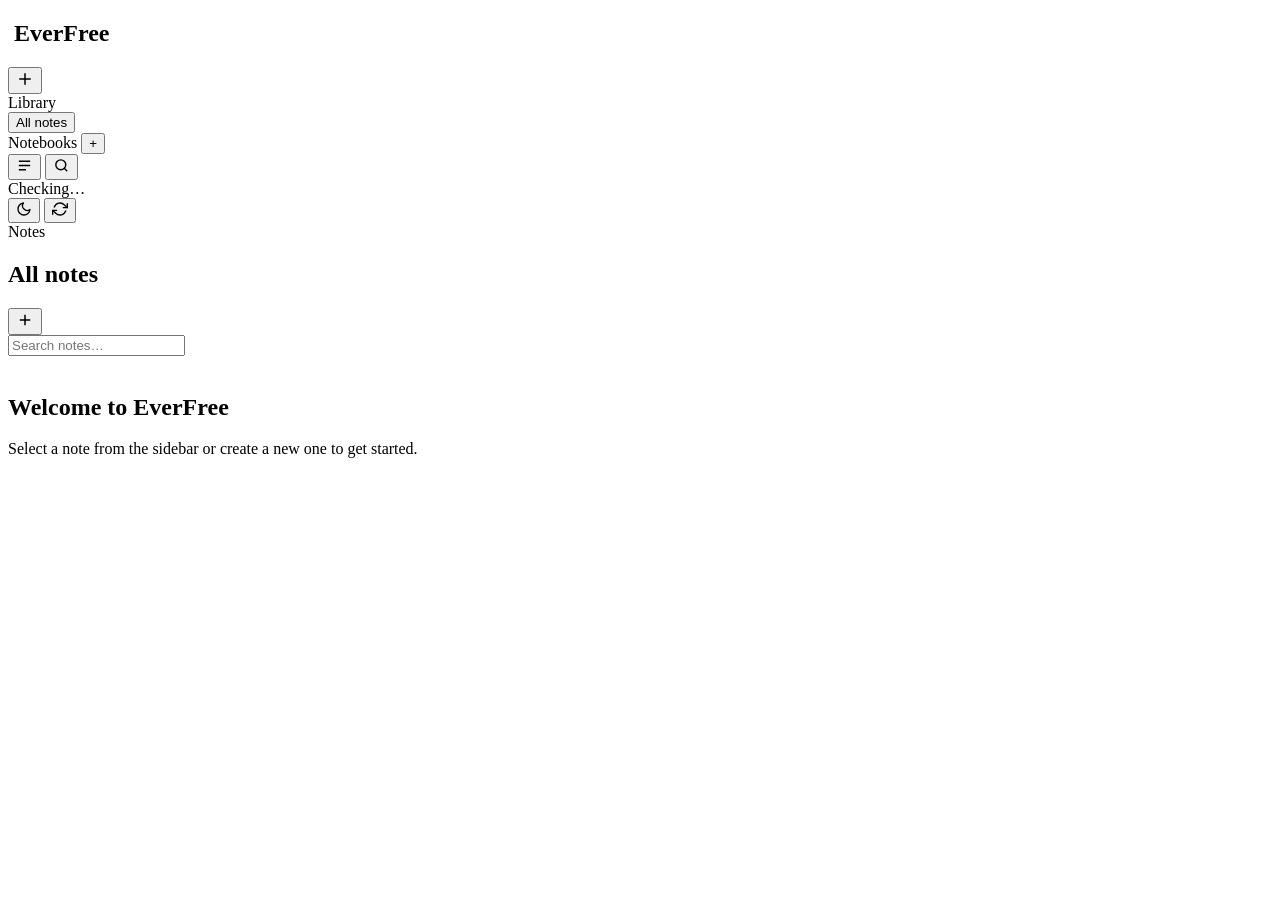
==== frontend/index.html @ bad4eedc "Simplify AI assistant UX and add Nano Banana 2 Lite images Streamline the writing assistant toward a" ====
<!DOCTYPE html>
<html lang="en">

<head>
    <meta charset="UTF-8">
    <meta name="viewport" content="width=device-width, initial-scale=1.0">
    <title>EverFree — Markdown Notes</title>
    <meta name="description" content="EverFree: A minimal, local-first Markdown note-taking app for macOS.">

    <!-- Toast UI Editor -->
    <link rel="stylesheet" href="https://uicdn.toast.com/editor/latest/toastui-editor.min.css">
    <link rel="stylesheet" href="https://uicdn.toast.com/editor/latest/toastui-editor-dark.min.css" id="tui-dark-css" disabled>
    <!-- Google Font -->
    <link rel="preconnect" href="https://fonts.googleapis.com">
    <link rel="preconnect" href="https://fonts.gstatic.com" crossorigin>
    <link
        href="https://fonts.googleapis.com/css2?family=Inter:wght@300;400;500;600;700&family=JetBrains+Mono:wght@400;500&display=swap"
        rel="stylesheet">

    <link rel="icon" href="/static/assets/everfree-logo.svg">
    <link rel="stylesheet" href="/static/style.css">
</head>

<body>
    <!-- ── Notebook library ─────────────────────────────── -->
    <aside class="sidebar" id="sidebar">
        <div class="sidebar-header">
            <h1 class="logo">
                <img class="logo-mark" src="/static/assets/everfree-logo.svg" alt="">
                <span class="sidebar-brand-text">EverFree</span>
            </h1>
            <button class="btn-icon" id="btn-new-notebook" title="New Notebook" aria-label="New Notebook">
                <svg width="18" height="18" viewBox="0 0 24 24" fill="none" stroke="currentColor" stroke-width="2"
                    stroke-linecap="round" stroke-linejoin="round">
                    <path d="M12 5v14M5 12h14" />
                </svg>
            </button>
        </div>

        <div class="library-label">Library</div>
        <button class="library-home active" id="btn-all-notes" type="button">
            <span>All notes</span>
            <span class="library-total" id="library-total"></span>
        </button>

        <div class="notebook-section-label">
            <span>Notebooks</span>
            <button class="notebook-inline-add" id="btn-new-notebook-inline" type="button" aria-label="New notebook">+</button>
        </div>

        <nav class="notebook-list" id="notebook-list" aria-label="Notebooks">
            <!-- Populated by JS -->
        </nav>

        <div class="collapsed-rail-actions" aria-hidden="true">
            <button class="btn-icon" id="btn-show-notes" title="Show notes" aria-label="Show notes">
                <svg width="17" height="17" viewBox="0 0 24 24" fill="none" stroke="currentColor" stroke-width="2">
                    <path d="M4 6h16M4 12h16M4 18h10"/>
                </svg>
            </button>
            <button class="btn-icon" id="btn-rail-search" title="Search notes" aria-label="Search notes">
                <svg width="17" height="17" viewBox="0 0 24 24" fill="none" stroke="currentColor" stroke-width="2">
                    <circle cx="11" cy="11" r="7"/><path d="M20 20l-4-4"/>
                </svg>
            </button>
        </div>

        <!-- Sync Status Footer -->
        <div class="sidebar-footer">
            <div class="sync-status">
                <span class="sync-dot sync-off" id="sync-indicator"></span>
                <span class="sync-label" id="sync-text">Checking…</span>
            </div>
            <button class="btn-icon" id="btn-theme" title="Toggle light/dark mode" aria-label="Toggle theme">
                <svg id="theme-icon-dark" width="16" height="16" viewBox="0 0 24 24" fill="none" stroke="currentColor" stroke-width="2" stroke-linecap="round" stroke-linejoin="round">
                    <path d="M21 12.79A9 9 0 1111.21 3 7 7 0 0021 12.79z"/>
                </svg>
                <svg id="theme-icon-light" width="16" height="16" viewBox="0 0 24 24" fill="none" stroke="currentColor" stroke-width="2" stroke-linecap="round" stroke-linejoin="round" style="display:none">
                    <circle cx="12" cy="12" r="5"/><line x1="12" y1="1" x2="12" y2="3"/><line x1="12" y1="21" x2="12" y2="23"/><line x1="4.22" y1="4.22" x2="5.64" y2="5.64"/><line x1="18.36" y1="18.36" x2="19.78" y2="19.78"/><line x1="1" y1="12" x2="3" y2="12"/><line x1="21" y1="12" x2="23" y2="12"/><line x1="4.22" y1="19.78" x2="5.64" y2="18.36"/><line x1="18.36" y1="5.64" x2="19.78" y2="4.22"/>
                </svg>
            </button>
            <button class="btn-icon" id="btn-sync" title="Sync with GitHub" aria-label="Sync">
                <svg width="16" height="16" viewBox="0 0 24 24" fill="none" stroke="currentColor" stroke-width="2"
                    stroke-linecap="round" stroke-linejoin="round">
                    <polyline points="23 4 23 10 17 10" />
                    <polyline points="1 20 1 14 7 14" />
                    <path d="M3.51 9a9 9 0 0114.85-3.36L23 10M1 14l4.64 4.36A9 9 0 0020.49 15" />
                </svg>
            </button>
        </div>
    </aside>

    <!-- ── Note browser ──────────────────────────────────── -->
    <aside class="note-browser" id="note-browser">
        <div class="note-browser-header">
            <div>
                <span class="note-browser-kicker">Notes</span>
                <h2 id="note-browser-title">All notes</h2>
            </div>
            <button class="btn-icon note-browser-add" id="btn-new-note" title="New note" aria-label="New note">
                <svg width="18" height="18" viewBox="0 0 24 24" fill="none" stroke="currentColor" stroke-width="2">
                    <path d="M12 5v14M5 12h14"/>
                </svg>
            </button>
        </div>
        <div class="sidebar-search">
            <input type="text" id="search-input" placeholder="Search notes…" aria-label="Search notes">
        </div>
        <div class="note-browser-list" id="note-browser-list" aria-live="polite"></div>
    </aside>

    <!-- ── Main Content ─────────────────────────────────── -->
    <main class="main" id="main">
        <!-- Empty state -->
        <div class="empty-state" id="empty-state">
            <img class="empty-logo" src="/static/assets/everfree-logo.svg" alt="">
            <h2>Welcome to EverFree</h2>
            <p>Select a note from the sidebar or create a new one to get started.</p>
        </div>

        <!-- Editor (hidden until a note is selected) -->
        <div class="editor-container" id="editor-container" style="display:none;">
            <div class="editor-toolbar-top">
                <button class="btn-icon editor-back-mobile" id="btn-mobile-back" title="Back to notes" aria-label="Back to notes">
                    <svg width="20" height="20" viewBox="0 0 24 24" fill="none" stroke="currentColor" stroke-width="2"
                        stroke-linecap="round" stroke-linejoin="round">
                        <path d="M15 18l-6-6 6-6"/>
                    </svg>
                </button>
                <div class="note-meta">
                    <span class="note-breadcrumb" id="note-breadcrumb"></span>
                </div>
                <div class="editor-actions">
                    <span class="save-status" id="save-status"></span>
                    <button class="btn-icon editor-mic" id="btn-editor-mic" title="Dictate into note (voice input)" aria-label="Dictate into note">
                        <svg width="17" height="17" viewBox="0 0 24 24" fill="none" stroke="currentColor"
                            stroke-width="2" stroke-linecap="round" stroke-linejoin="round">
                            <path d="M12 1a3 3 0 0 0-3 3v8a3 3 0 0 0 6 0V4a3 3 0 0 0-3-3z"/>
                            <path d="M19 10v2a7 7 0 0 1-14 0v-2"/>
                            <line x1="12" y1="19" x2="12" y2="23"/>
                            <line x1="8" y1="23" x2="16" y2="23"/>
                        </svg>
                    </button>
                    <button class="btn btn-ghost" id="btn-assist" title="Writing assistant (⌘K)">
                        <svg width="16" height="16" viewBox="0 0 24 24" fill="currentColor">
                            <path d="M12 2l2.1 6.4L20.5 10l-6.4 2.1L12 18.5 9.9 12.1 3.5 10l6.4-1.6L12 2z"/>
                        </svg>
                        Ask AI
                    </button>
                    <button class="btn btn-save" id="btn-save" title="Save (Ctrl+S)">
                        <svg width="16" height="16" viewBox="0 0 24 24" fill="none" stroke="currentColor"
                            stroke-width="2" stroke-linecap="round" stroke-linejoin="round">
                            <path d="M19 21H5a2 2 0 01-2-2V5a2 2 0 012-2h11l5 5v11a2 2 0 01-2 2z" />
                            <polyline points="17 21 17 13 7 13 7 21" />
                            <polyline points="7 3 7 8 15 8" />
                        </svg>
                        Save
                    </button>
                    <button class="btn btn-danger" id="btn-delete-note" title="Delete Note">
                        <svg width="16" height="16" viewBox="0 0 24 24" fill="none" stroke="currentColor"
                            stroke-width="2" stroke-linecap="round" stroke-linejoin="round">
                            <polyline points="3 6 5 6 21 6" />
                            <path d="M19 6l-1 14a2 2 0 01-2 2H8a2 2 0 01-2-2L5 6" />
                            <path d="M10 11v6M14 11v6" />
                        </svg>
                    </button>
                </div>
            </div>
            <div id="editor"></div>
        </div>
    </main>

    <!-- ── Writing Assistant Panel (⌘K) ─────────────────── -->
    <aside class="assist-panel" id="assist-panel" hidden>
        <div class="assist-header">
            <span class="assist-title">
                <svg width="14" height="14" viewBox="0 0 24 24" fill="currentColor">
                    <path d="M12 2l2.1 6.4L20.5 10l-6.4 2.1L12 18.5 9.9 12.1 3.5 10l6.4-1.6L12 2z"/>
                </svg>
                Assistant
            </span>
            <span class="assist-status" id="assist-status" title=""></span>
            <select class="assist-provider-quick" id="assist-provider-quick" title="Model provider" aria-label="Model provider">
                <option value="lmstudio">Local</option>
                <option value="openrouter">OpenRouter</option>
                <option value="gemini">Gemini</option>
            </select>
            <button class="btn-icon" id="assist-new-btn" title="Clear chat" aria-label="Clear chat">
                <svg width="16" height="16" viewBox="0 0 24 24" fill="none" stroke="currentColor" stroke-width="2"
                    stroke-linecap="round" stroke-linejoin="round">
                    <path d="M12 20h9"/><path d="M16.5 3.5a2.12 2.12 0 013 3L7 19l-4 1 1-4 12.5-12.5z"/>
                </svg>
            </button>
            <button class="btn-icon" id="assist-settings-btn" title="Assistant settings" aria-label="Assistant settings">
                <svg width="15" height="15" viewBox="0 0 24 24" fill="none" stroke="currentColor" stroke-width="2"
                    stroke-linecap="round" stroke-linejoin="round">
                    <circle cx="12" cy="12" r="3"/>
                    <path d="M19.4 15a1.65 1.65 0 00.33 1.82l.06.06a2 2 0 11-2.83 2.83l-.06-.06a1.65 1.65 0 00-1.82-.33 1.65 1.65 0 00-1 1.51V21a2 2 0 11-4 0v-.09A1.65 1.65 0 009 19.4a1.65 1.65 0 00-1.82.33l-.06.06a2 2 0 11-2.83-2.83l.06-.06a1.65 1.65 0 00.33-1.82 1.65 1.65 0 00-1.51-1H3a2 2 0 110-4h.09A1.65 1.65 0 004.6 9a1.65 1.65 0 00-.33-1.82l-.06-.06a2 2 0 112.83-2.83l.06.06a1.65 1.65 0 001.82.33H9a1.65 1.65 0 001-1.51V3a2 2 0 114 0v.09a1.65 1.65 0 001 1.51 1.65 1.65 0 001.82-.33l.06-.06a2 2 0 112.83 2.83l-.06.06a1.65 1.65 0 00-.33 1.82V9a1.65 1.65 0 001.51 1H21a2 2 0 110 4h-.09a1.65 1.65 0 00-1.51 1z"/>
                </svg>
            </button>
            <button class="btn-icon" id="assist-close-btn" title="Close (⌘K)" aria-label="Close assistant">
                <svg width="15" height="15" viewBox="0 0 24 24" fill="none" stroke="currentColor" stroke-width="2"
                    stroke-linecap="round" stroke-linejoin="round">
                    <line x1="18" y1="6" x2="6" y2="18"/><line x1="6" y1="6" x2="18" y2="18"/>
                </svg>
            </button>
        </div>

        <!-- Settings (hidden behind the gear) -->
        <div class="assist-settings" id="assist-settings" hidden>
            <div class="assist-settings-tabs" role="tablist" aria-label="AI providers">
                <button type="button" class="assist-settings-tab active" data-provider-tab="lmstudio"
                    role="tab" aria-selected="true">Local LLM</button>
                <button type="button" class="assist-settings-tab" data-provider-tab="openrouter"
                    role="tab" aria-selected="false">OpenRouter</button>
                <button type="button" class="assist-settings-tab" data-provider-tab="gemini"
                    role="tab" aria-selected="false">Gemini</button>
            </div>
            <div class="assist-settings-hint">Enter credentials for any provider here. Pick which one answers with the dropdown at the top of the panel.</div>

            <div class="assist-provider-pane active" data-provider-pane="lmstudio">
                <label>LM Studio URL
                    <input type="text" id="assist-set-url" placeholder="http://localhost:1234/v1">
                </label>
                <label>Model <span class="assist-label-hint">(blank = first loaded model)</span>
                    <input type="text" id="assist-set-model" list="assist-model-list" placeholder="auto">
                    <datalist id="assist-model-list"></datalist>
                </label>
            </div>

            <div class="assist-provider-pane" data-provider-pane="openrouter" hidden>
                <label>API key
                    <input type="password" id="assist-set-openrouter" placeholder="">
                </label>
                <label>Chat model
                    <input type="text" id="assist-set-openrouter-model"
                        list="assist-openrouter-model-list" placeholder="Select or enter a model">
                    <datalist id="assist-openrouter-model-list"></datalist>
                </label>
            </div>

            <div class="assist-provider-pane" data-provider-pane="gemini" hidden>
                <label>Gemini API key
                    <input type="password" id="assist-set-gemini" placeholder="">
                </label>
                <label>Model
                    <input type="text" id="assist-set-gemini-model"
                        list="assist-gemini-model-list" placeholder="Select or enter a model">
                    <datalist id="assist-gemini-model-list"></datalist>
                </label>
            </div>

            <div class="assist-settings-common">
                <div class="assist-settings-section">Web search</div>
                <label>Serper API key <span class="assist-label-hint">(lets the assistant search the web — works with any provider)</span>
                    <input type="password" id="assist-set-serper" placeholder="">
                    <span class="assist-label-hint">Get a free key at serper.dev. Without it the assistant can't search the web.</span>
                </label>
            </div>

            <div class="assist-settings-common">
                <div class="assist-settings-section">Images</div>
                <label>Image model
                    <input type="text" id="assist-set-image-model"
                        list="assist-openrouter-model-list" placeholder="google/gemini-3.1-flash-lite-image">
                    <span class="assist-label-hint">Uses your Gemini key first (free tier), then falls back to OpenRouter when it's rate-limited.</span>
                </label>
            </div>
            <div class="assist-settings-actions">
                <button class="btn btn-ghost" id="assist-settings-cancel">Cancel</button>
                <button class="btn btn-primary" id="assist-settings-save">Save</button>
            </div>
        </div>

        <div class="assist-messages" id="assist-messages">
            <div class="assist-hint">
                Ask anything — the assistant can reason, read your other notes, and search the web before answering.<br>
                Type <code>/</code> for commands — <code>/image</code> a prompt, or <code>/chats</code> to browse past chats.<br>
                Select text in your note + <kbd>⌘L</kbd> to ask about that excerpt<br>
                <kbd>⌘.</kbd> continue writing · <kbd>⌘K</kbd> toggle panel · the ✎ icon starts a new chat
            </div>
        </div>

        <div class="assist-context" id="assist-context" hidden>
            <span class="assist-context-label">✎ Selected excerpt</span>
            <span class="assist-context-text" id="assist-context-text"></span>
            <button class="assist-context-del" id="assist-context-del" title="Remove excerpt" aria-label="Remove excerpt">×</button>
        </div>

        <div class="assist-inputbar">
            <div class="assist-slash-menu" id="assist-slash-menu" role="listbox" hidden></div>
            <textarea id="assist-input" rows="2" placeholder="Ask anything, or type / for commands"></textarea>
            <button class="btn-icon assist-send" id="assist-send" title="Send (Enter)" aria-label="Send">
                <svg width="16" height="16" viewBox="0 0 24 24" fill="none" stroke="currentColor" stroke-width="2"
                    stroke-linecap="round" stroke-linejoin="round">
                    <line x1="22" y1="2" x2="11" y2="13"/><polygon points="22 2 15 22 11 13 2 9 22 2"/>
                </svg>
            </button>
        </div>
    </aside>

    <!-- ── Modal for creating notebooks / notes ─────────── -->
    <div class="modal-overlay" id="modal-overlay" style="display:none;">
        <div class="modal">
            <h3 id="modal-title">Create</h3>
            <input type="text" id="modal-input" placeholder="Name…" aria-label="Name">
            <select id="modal-select" aria-label="Choose notebook" style="display:none;"></select>
            <div class="modal-actions">
                <button class="btn btn-ghost" id="modal-cancel">Cancel</button>
                <button class="btn btn-primary" id="modal-confirm">Create</button>
            </div>
        </div>
    </div>

    <script src="https://uicdn.toast.com/editor/latest/toastui-editor-all.min.js"></script>
    <script src="/static/voice.js"></script>
    <script src="/static/app.js"></script>
    <script src="/static/assist.js"></script>
</body>

</html>
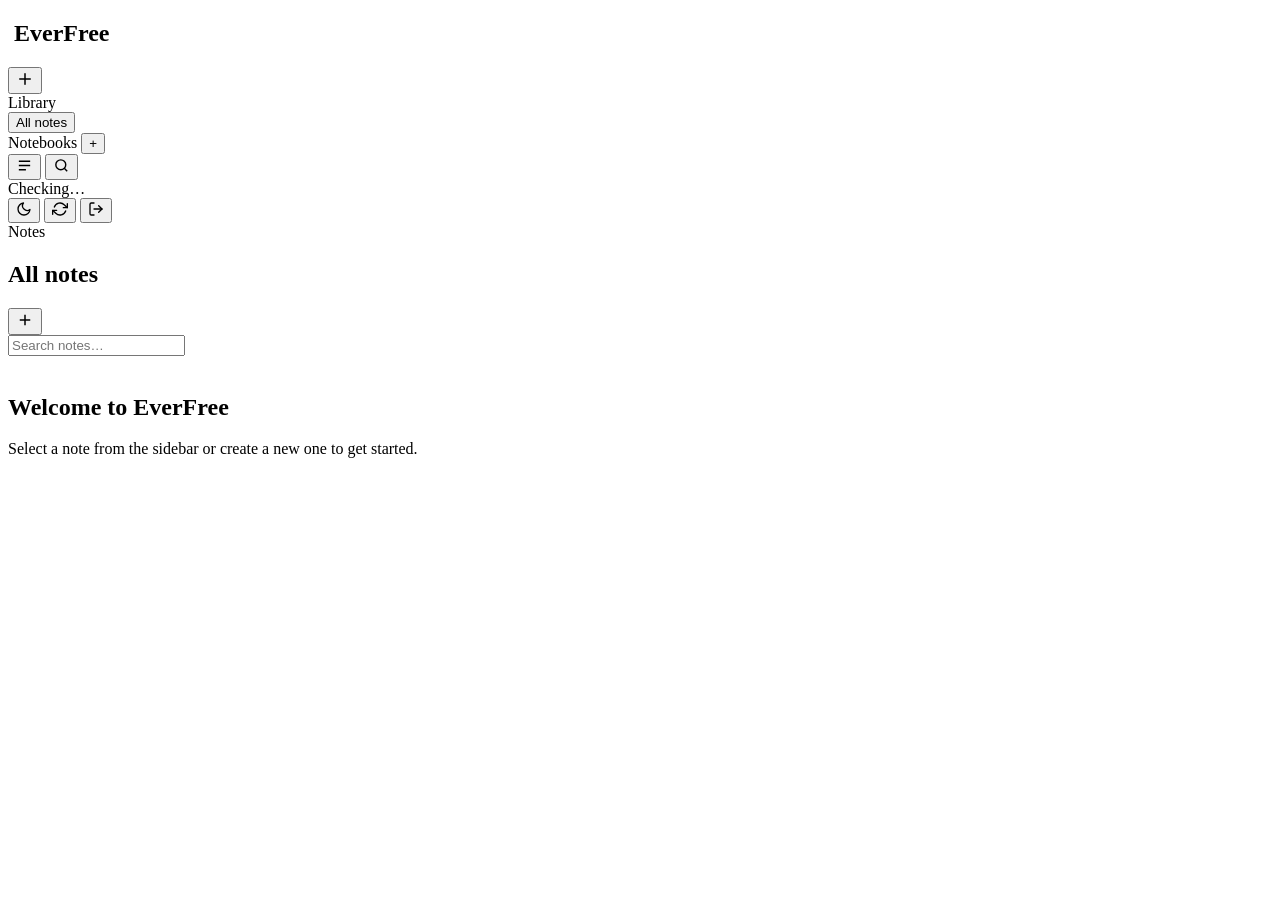
==== commit c7b3d992: "Add GitHub sign-out to the desktop app The desktop app had no way to sign out. SecureCredentialStore" ====
--- a/frontend/index.html
+++ b/frontend/index.html
@@ -4,8 +4,8 @@
 <head>
     <meta charset="UTF-8">
     <meta name="viewport" content="width=device-width, initial-scale=1.0">
-    <title>EverFree — Markdown Notes</title>
-    <meta name="description" content="EverFree: A minimal, local-first Markdown note-taking app for macOS.">
+    <title>EverFree - AI Writing IDE</title>
+    <meta name="description" content="EverFree is a free, open-source AI writing IDE for drafts, notes, research, and Evernote imports.">
 
     <!-- Toast UI Editor -->
     <link rel="stylesheet" href="https://uicdn.toast.com/editor/latest/toastui-editor.min.css">
@@ -85,6 +85,14 @@
                     <polyline points="23 4 23 10 17 10" />
                     <polyline points="1 20 1 14 7 14" />
                     <path d="M3.51 9a9 9 0 0114.85-3.36L23 10M1 14l4.64 4.36A9 9 0 0020.49 15" />
+                </svg>
+            </button>
+            <button class="btn-icon" id="btn-signout" title="Sign out of GitHub" aria-label="Sign out">
+                <svg width="16" height="16" viewBox="0 0 24 24" fill="none" stroke="currentColor" stroke-width="2"
+                    stroke-linecap="round" stroke-linejoin="round">
+                    <path d="M9 21H5a2 2 0 01-2-2V5a2 2 0 012-2h4" />
+                    <polyline points="16 17 21 12 16 7" />
+                    <line x1="21" y1="12" x2="9" y2="12" />
                 </svg>
             </button>
         </div>
@@ -141,7 +149,7 @@
                             <line x1="8" y1="23" x2="16" y2="23"/>
                         </svg>
                     </button>
-                    <button class="btn btn-ghost" id="btn-assist" title="Writing assistant (⌘K)">
+                    <button class="btn btn-ghost" id="btn-assist" title="Writing assistant (⌘L)">
                         <svg width="16" height="16" viewBox="0 0 24 24" fill="currentColor">
                             <path d="M12 2l2.1 6.4L20.5 10l-6.4 2.1L12 18.5 9.9 12.1 3.5 10l6.4-1.6L12 2z"/>
                         </svg>
@@ -170,7 +178,7 @@
         </div>
     </main>
 
-    <!-- ── Writing Assistant Panel (⌘K) ─────────────────── -->
+    <!-- ── Writing Assistant Panel (⌘L) ─────────────────── -->
     <aside class="assist-panel" id="assist-panel" hidden>
         <div class="assist-header">
             <span class="assist-title">
@@ -198,7 +206,7 @@
                     <path d="M19.4 15a1.65 1.65 0 00.33 1.82l.06.06a2 2 0 11-2.83 2.83l-.06-.06a1.65 1.65 0 00-1.82-.33 1.65 1.65 0 00-1 1.51V21a2 2 0 11-4 0v-.09A1.65 1.65 0 009 19.4a1.65 1.65 0 00-1.82.33l-.06.06a2 2 0 11-2.83-2.83l.06-.06a1.65 1.65 0 00.33-1.82 1.65 1.65 0 00-1.51-1H3a2 2 0 110-4h.09A1.65 1.65 0 004.6 9a1.65 1.65 0 00-.33-1.82l-.06-.06a2 2 0 112.83-2.83l.06.06a1.65 1.65 0 001.82.33H9a1.65 1.65 0 001-1.51V3a2 2 0 114 0v.09a1.65 1.65 0 001 1.51 1.65 1.65 0 001.82-.33l.06-.06a2 2 0 112.83 2.83l-.06.06a1.65 1.65 0 00-.33 1.82V9a1.65 1.65 0 001.51 1H21a2 2 0 110 4h-.09a1.65 1.65 0 00-1.51 1z"/>
                 </svg>
             </button>
-            <button class="btn-icon" id="assist-close-btn" title="Close (⌘K)" aria-label="Close assistant">
+            <button class="btn-icon" id="assist-close-btn" title="Close (⌘L or Esc)" aria-label="Close assistant">
                 <svg width="15" height="15" viewBox="0 0 24 24" fill="none" stroke="currentColor" stroke-width="2"
                     stroke-linecap="round" stroke-linejoin="round">
                     <line x1="18" y1="6" x2="6" y2="18"/><line x1="6" y1="6" x2="18" y2="18"/>
@@ -276,8 +284,8 @@
             <div class="assist-hint">
                 Ask anything — the assistant can reason, read your other notes, and search the web before answering.<br>
                 Type <code>/</code> for commands — <code>/image</code> a prompt, or <code>/chats</code> to browse past chats.<br>
-                Select text in your note + <kbd>⌘L</kbd> to ask about that excerpt<br>
-                <kbd>⌘.</kbd> continue writing · <kbd>⌘K</kbd> toggle panel · the ✎ icon starts a new chat
+                <kbd>⌘K</kbd> writes for you: completes the selected block right in the note, or continues where you stopped<br>
+                <kbd>⌘L</kbd> chats about the selection · the ✎ icon starts a new chat
             </div>
         </div>
 
